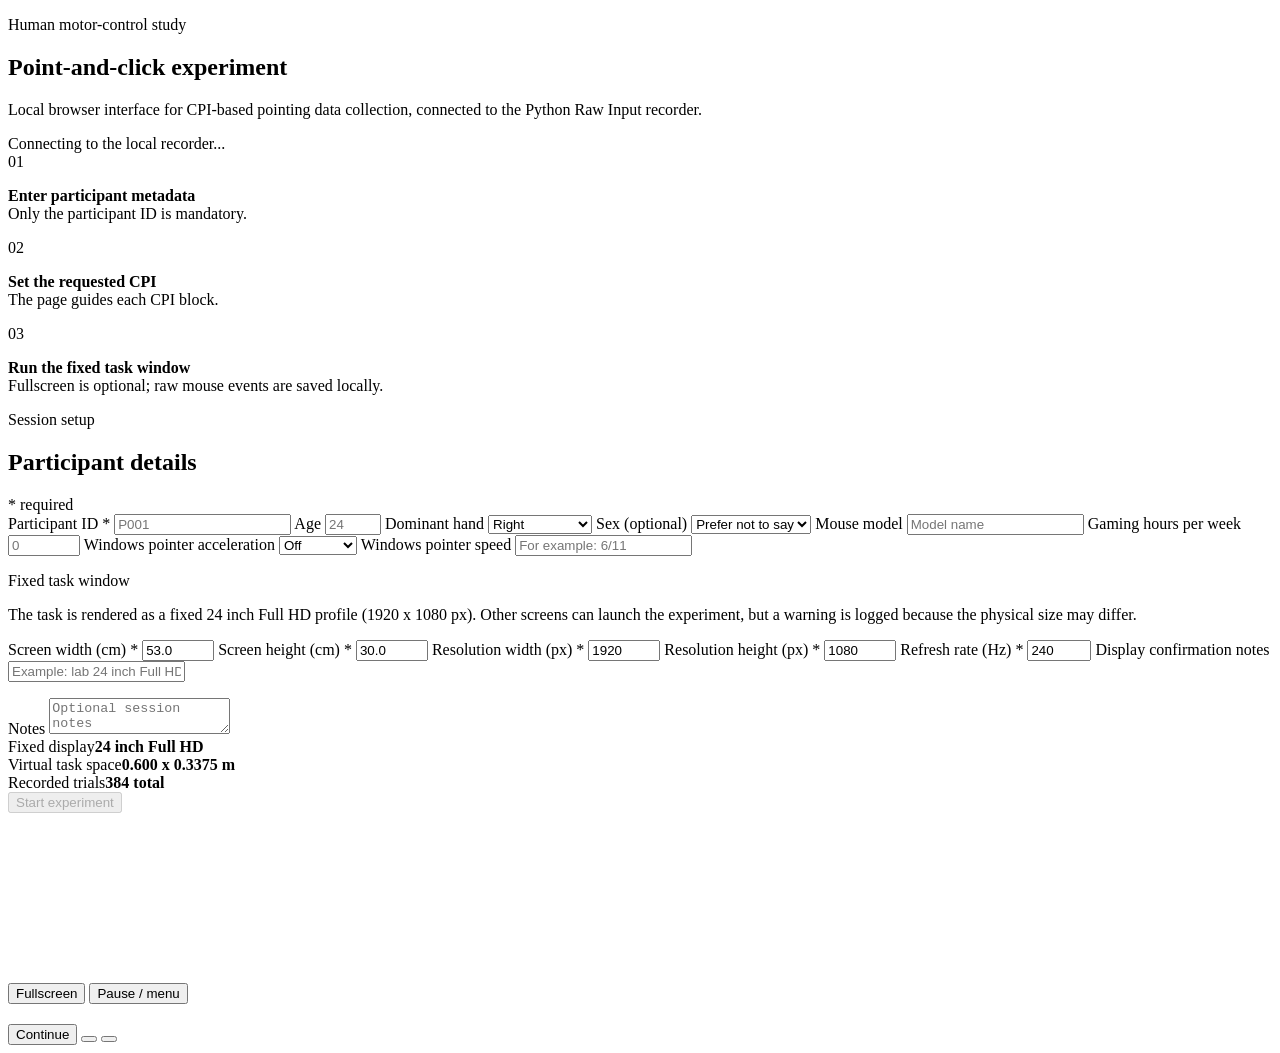
==== src/experiment/web/index.html @ d4f6c8e8 "added the experiment for collecting data" ====
<!doctype html>
<html lang="en">
<head>
  <meta charset="utf-8">
  <meta name="viewport" content="width=device-width, initial-scale=1, viewport-fit=cover">
  <title>Point-and-click CPI study</title>
  <link rel="stylesheet" href="/static/style.css">
</head>
<body>
  <main id="setup" class="setup-shell">
    <section class="setup-card">
      <div class="hero-grid">
        <div class="intro-panel">
          <p class="eyebrow">Human motor-control study</p>
          <h1>Point-and-click experiment</h1>
          <p class="lead">
            Local browser interface for CPI-based pointing data collection, connected
            to the Python Raw Input recorder.
          </p>

          <div id="connection" class="status waiting">
            <span class="status-dot"></span><span>Connecting to the local recorder...</span>
          </div>

          <div class="protocol-list" aria-label="Protocol summary">
            <div>
              <span class="protocol-number">01</span>
              <p><strong>Enter participant metadata</strong><br>Only the participant ID is mandatory.</p>
            </div>
            <div>
              <span class="protocol-number">02</span>
              <p><strong>Set the requested CPI</strong><br>The page guides each CPI block.</p>
            </div>
            <div>
              <span class="protocol-number">03</span>
              <p><strong>Run the fixed task window</strong><br>Fullscreen is optional; raw mouse events are saved locally.</p>
            </div>
          </div>
        </div>

        <form id="participant-form" class="form-panel">
          <div class="form-header">
            <div>
              <p class="eyebrow">Session setup</p>
              <h2>Participant details</h2>
            </div>
            <span class="required-note">* required</span>
          </div>

          <div class="grid">
            <label>
              Participant ID <span aria-hidden="true">*</span>
              <input id="participant-id" required maxlength="64" autocomplete="off" placeholder="P001">
            </label>
            <label>
              Age
              <input id="age" type="number" min="18" max="100" placeholder="24">
            </label>
            <label>
              Dominant hand
              <select id="dominant-hand">
                <option value="right">Right</option>
                <option value="left">Left</option>
                <option value="ambidextrous">Ambidextrous</option>
              </select>
            </label>
            <label>
              Sex (optional)
              <select id="sex">
                <option value="not_reported">Prefer not to say</option>
                <option value="female">Female</option>
                <option value="male">Male</option>
                <option value="other">Other</option>
              </select>
            </label>
            <label>
              Mouse model
              <input id="mouse-model" autocomplete="off" placeholder="Model name">
            </label>
            <label>
              Gaming hours per week
              <input id="gaming-hours" type="number" min="0" max="168" step="0.5" placeholder="0">
            </label>
            <label>
              Windows pointer acceleration
              <select id="pointer-acceleration">
                <option value="off">Off</option>
                <option value="on">On</option>
                <option value="unknown">Unknown</option>
              </select>
            </label>
            <label>
              Windows pointer speed
              <input id="pointer-speed" autocomplete="off" placeholder="For example: 6/11">
            </label>
          </div>

          <div class="section-title">
            <p class="eyebrow">Fixed task window</p>
            <p>
              The task is rendered as a fixed 24 inch Full HD profile
              (1920 x 1080 px). Other screens can launch the experiment, but a
              warning is logged because the physical size may differ.
            </p>
          </div>

          <div class="grid calibration-grid">
            <label>
              Screen width (cm) <span aria-hidden="true">*</span>
              <input id="screen-width-cm" type="number" required min="10" max="200" step="0.1" value="53.0" readonly>
            </label>
            <label>
              Screen height (cm) <span aria-hidden="true">*</span>
              <input id="screen-height-cm" type="number" required min="10" max="120" step="0.1" value="30.0" readonly>
            </label>
            <label>
              Resolution width (px) <span aria-hidden="true">*</span>
              <input id="resolution-width-px" type="number" required min="640" max="10000" step="1" value="1920" readonly>
            </label>
            <label>
              Resolution height (px) <span aria-hidden="true">*</span>
              <input id="resolution-height-px" type="number" required min="480" max="10000" step="1" value="1080" readonly>
            </label>
            <label>
              Refresh rate (Hz) <span aria-hidden="true">*</span>
              <input id="refresh-hz" type="number" required min="30" max="1000" step="1" value="240" readonly>
            </label>
            <label>
              Display confirmation notes
              <input id="display-notes" autocomplete="off" placeholder="Example: lab 24 inch Full HD monitor">
            </label>
          </div>

          <p id="display-check" class="display-check" role="status"></p>

          <label class="wide-label">
            Notes
            <textarea id="notes" rows="2" placeholder="Optional session notes"></textarea>
          </label>

          <div class="preflight">
            <div><span>Fixed display</span><strong>24 inch Full HD</strong></div>
            <div><span>Virtual task space</span><strong>0.600 x 0.3375 m</strong></div>
            <div><span>Recorded trials</span><strong>384 total</strong></div>
          </div>

          <button id="start-button" class="primary" type="submit" disabled>
            Start experiment
          </button>
        </form>
      </div>

      <p id="setup-error" class="error" role="alert"></p>
    </section>
  </main>

  <section id="experiment" class="experiment hidden" aria-live="polite">
    <canvas id="task-canvas"></canvas>
    <div id="experiment-controls" class="experiment-controls hidden">
      <button id="fullscreen-button" type="button">Fullscreen</button>
      <button id="pause-button" type="button">Pause / menu</button>
    </div>
    <div id="overlay" class="overlay hidden">
      <div class="overlay-card">
        <p id="overlay-kicker" class="eyebrow"></p>
        <h2 id="overlay-title"></h2>
        <div id="overlay-copy"></div>
        <div class="overlay-actions">
          <button id="overlay-button" class="primary">Continue</button>
          <button id="overlay-secondary-button" class="secondary hidden" type="button"></button>
          <button id="overlay-danger-button" class="danger hidden" type="button"></button>
        </div>
      </div>
    </div>
    <div id="fatal" class="fatal hidden"></div>
  </section>

  <script src="/static/app.js" defer></script>
</body>
</html>
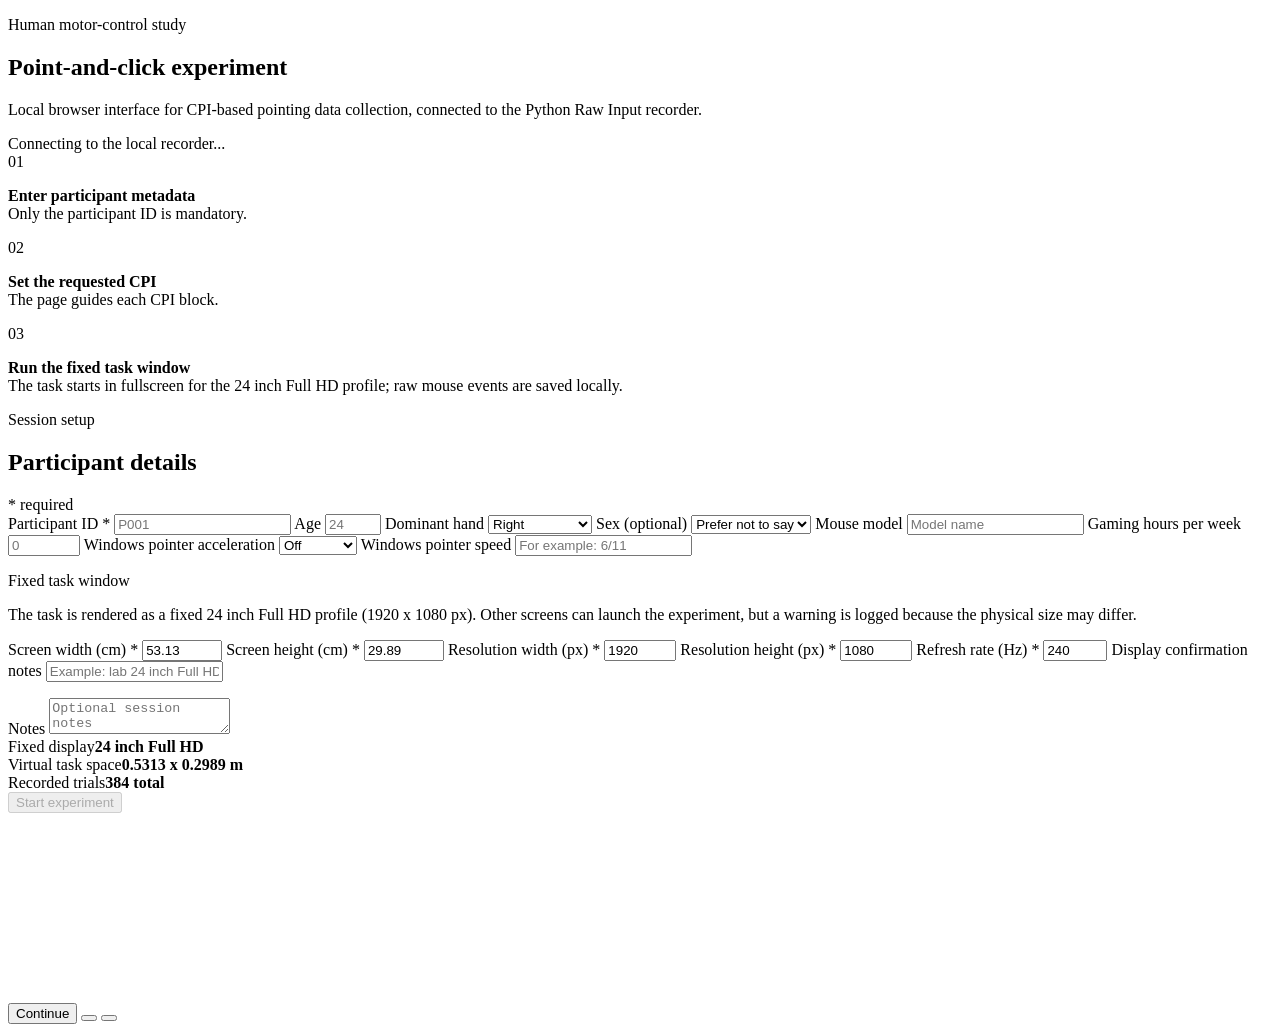
==== commit 8398f311: "added the natural cpi cursor movement and everything related to the cpi, the random orientation betw" ====
--- a/src/experiment/web/index.html
+++ b/src/experiment/web/index.html
@@ -3,8 +3,8 @@
 <head>
   <meta charset="utf-8">
   <meta name="viewport" content="width=device-width, initial-scale=1, viewport-fit=cover">
-  <title>Point-and-click CPI study</title>
-  <link rel="stylesheet" href="/static/style.css">
+  <title>Point-and-click experiment</title>
+  <link rel="stylesheet" href="/static/style.css?v=20260713-small-blue-crosshair-v2">
 </head>
 <body>
   <main id="setup" class="setup-shell">
@@ -33,7 +33,7 @@
             </div>
             <div>
               <span class="protocol-number">03</span>
-              <p><strong>Run the fixed task window</strong><br>Fullscreen is optional; raw mouse events are saved locally.</p>
+              <p><strong>Run the fixed task window</strong><br>The task starts in fullscreen for the 24 inch Full HD profile; raw mouse events are saved locally.</p>
             </div>
           </div>
         </div>
@@ -107,11 +107,11 @@
           <div class="grid calibration-grid">
             <label>
               Screen width (cm) <span aria-hidden="true">*</span>
-              <input id="screen-width-cm" type="number" required min="10" max="200" step="0.1" value="53.0" readonly>
+              <input id="screen-width-cm" type="number" required min="10" max="200" step="0.01" value="53.13" readonly>
             </label>
             <label>
               Screen height (cm) <span aria-hidden="true">*</span>
-              <input id="screen-height-cm" type="number" required min="10" max="120" step="0.1" value="30.0" readonly>
+              <input id="screen-height-cm" type="number" required min="10" max="120" step="0.01" value="29.89" readonly>
             </label>
             <label>
               Resolution width (px) <span aria-hidden="true">*</span>
@@ -140,7 +140,7 @@
 
           <div class="preflight">
             <div><span>Fixed display</span><strong>24 inch Full HD</strong></div>
-            <div><span>Virtual task space</span><strong>0.600 x 0.3375 m</strong></div>
+            <div><span>Virtual task space</span><strong>0.5313 x 0.2989 m</strong></div>
             <div><span>Recorded trials</span><strong>384 total</strong></div>
           </div>
 
@@ -156,10 +156,6 @@
 
   <section id="experiment" class="experiment hidden" aria-live="polite">
     <canvas id="task-canvas"></canvas>
-    <div id="experiment-controls" class="experiment-controls hidden">
-      <button id="fullscreen-button" type="button">Fullscreen</button>
-      <button id="pause-button" type="button">Pause / menu</button>
-    </div>
     <div id="overlay" class="overlay hidden">
       <div class="overlay-card">
         <p id="overlay-kicker" class="eyebrow"></p>
@@ -175,6 +171,6 @@
     <div id="fatal" class="fatal hidden"></div>
   </section>
 
-  <script src="/static/app.js" defer></script>
+  <script src="/static/app.js?v=20260713-small-blue-crosshair-v2" defer></script>
 </body>
 </html>
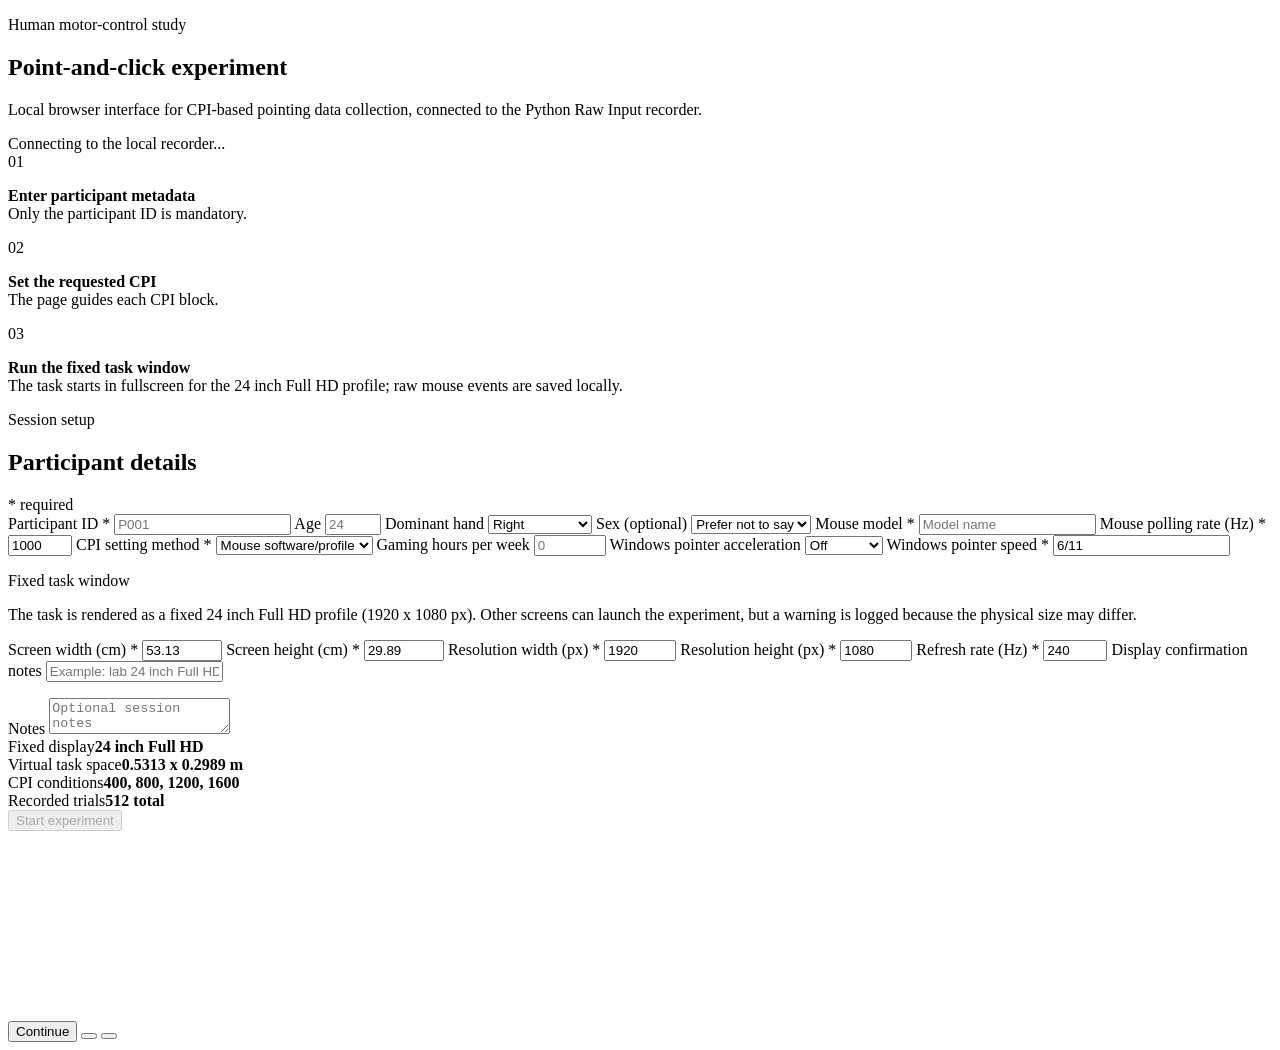
==== commit db8d5068: "added human-model inference" ====
--- a/src/experiment/web/index.html
+++ b/src/experiment/web/index.html
@@ -74,8 +74,20 @@
               </select>
             </label>
             <label>
-              Mouse model
-              <input id="mouse-model" autocomplete="off" placeholder="Model name">
+              Mouse model <span aria-hidden="true">*</span>
+              <input id="mouse-model" required autocomplete="off" placeholder="Model name">
+            </label>
+            <label>
+              Mouse polling rate (Hz) <span aria-hidden="true">*</span>
+              <input id="mouse-polling-hz" type="number" required min="125" max="8000" step="1" value="1000">
+            </label>
+            <label>
+              CPI setting method <span aria-hidden="true">*</span>
+              <select id="cpi-setting-method" required>
+                <option value="mouse_software">Mouse software/profile</option>
+                <option value="hardware_button">Physical CPI button</option>
+                <option value="other_verified">Other verified method</option>
+              </select>
             </label>
             <label>
               Gaming hours per week
@@ -90,8 +102,8 @@
               </select>
             </label>
             <label>
-              Windows pointer speed
-              <input id="pointer-speed" autocomplete="off" placeholder="For example: 6/11">
+              Windows pointer speed <span aria-hidden="true">*</span>
+              <input id="pointer-speed" required autocomplete="off" value="6/11" placeholder="For example: 6/11">
             </label>
           </div>
 
@@ -141,7 +153,8 @@
           <div class="preflight">
             <div><span>Fixed display</span><strong>24 inch Full HD</strong></div>
             <div><span>Virtual task space</span><strong>0.5313 x 0.2989 m</strong></div>
-            <div><span>Recorded trials</span><strong>384 total</strong></div>
+            <div><span>CPI conditions</span><strong id="protocol-cpi-values">400, 800, 1200, 1600</strong></div>
+            <div><span>Recorded trials</span><strong id="protocol-trial-count">512 total</strong></div>
           </div>
 
           <button id="start-button" class="primary" type="submit" disabled>
@@ -171,6 +184,6 @@
     <div id="fatal" class="fatal hidden"></div>
   </section>
 
-  <script src="/static/app.js?v=20260713-small-blue-crosshair-v2" defer></script>
+  <script src="/static/app.js?v=20260805-connection-watchdog" defer></script>
 </body>
 </html>
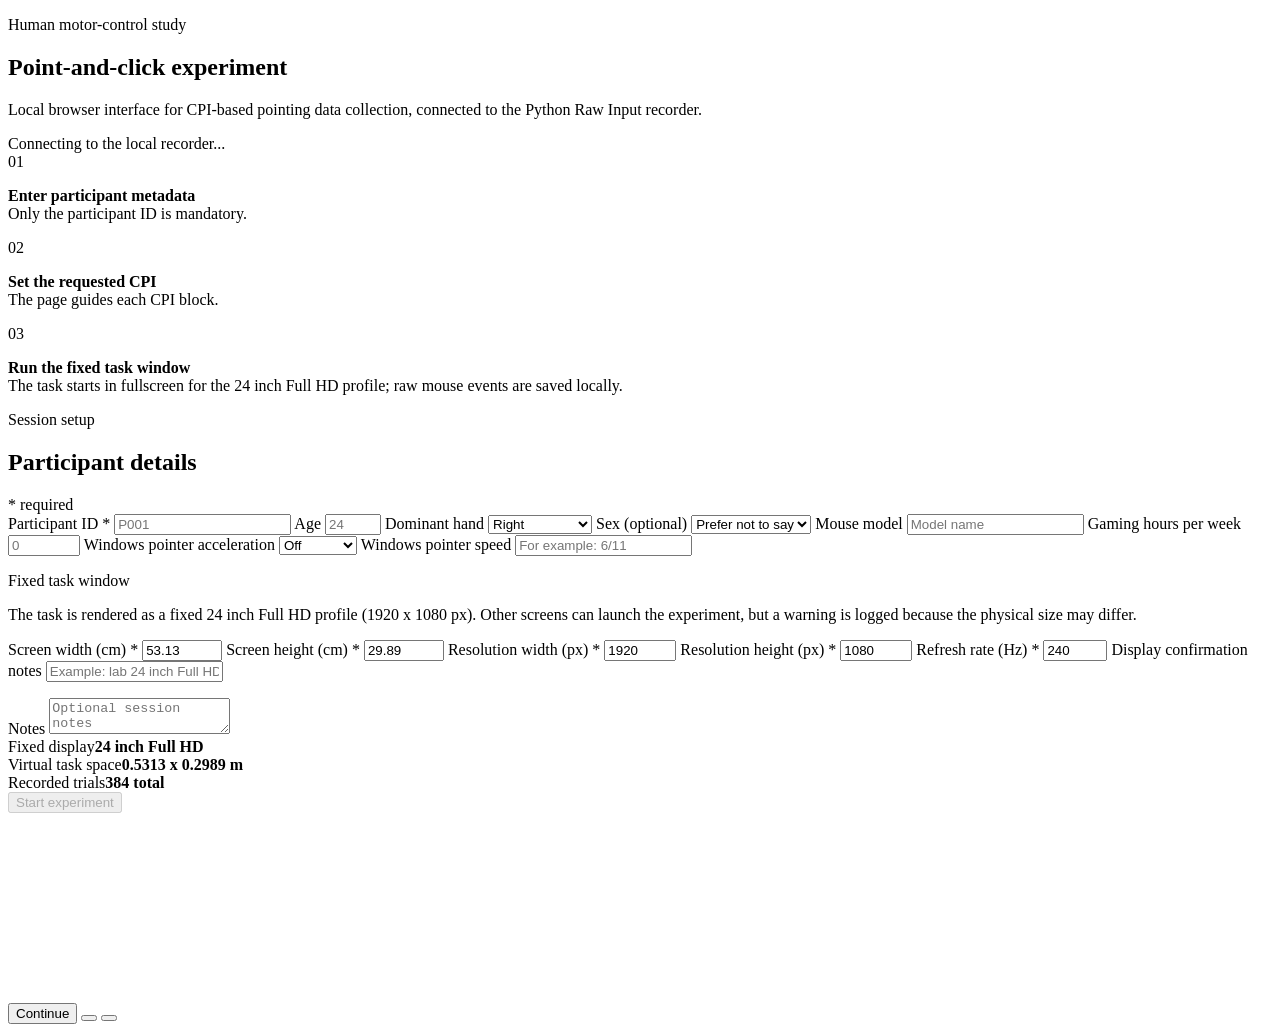
==== commit b8549cea: "Sync latest Yonsei CPI inference pipeline" ====
--- a/src/experiment/web/index.html
+++ b/src/experiment/web/index.html
@@ -74,20 +74,8 @@
               </select>
             </label>
             <label>
-              Mouse model <span aria-hidden="true">*</span>
-              <input id="mouse-model" required autocomplete="off" placeholder="Model name">
-            </label>
-            <label>
-              Mouse polling rate (Hz) <span aria-hidden="true">*</span>
-              <input id="mouse-polling-hz" type="number" required min="125" max="8000" step="1" value="1000">
-            </label>
-            <label>
-              CPI setting method <span aria-hidden="true">*</span>
-              <select id="cpi-setting-method" required>
-                <option value="mouse_software">Mouse software/profile</option>
-                <option value="hardware_button">Physical CPI button</option>
-                <option value="other_verified">Other verified method</option>
-              </select>
+              Mouse model
+              <input id="mouse-model" autocomplete="off" placeholder="Model name">
             </label>
             <label>
               Gaming hours per week
@@ -102,8 +90,8 @@
               </select>
             </label>
             <label>
-              Windows pointer speed <span aria-hidden="true">*</span>
-              <input id="pointer-speed" required autocomplete="off" value="6/11" placeholder="For example: 6/11">
+              Windows pointer speed
+              <input id="pointer-speed" autocomplete="off" placeholder="For example: 6/11">
             </label>
           </div>
 
@@ -153,8 +141,7 @@
           <div class="preflight">
             <div><span>Fixed display</span><strong>24 inch Full HD</strong></div>
             <div><span>Virtual task space</span><strong>0.5313 x 0.2989 m</strong></div>
-            <div><span>CPI conditions</span><strong id="protocol-cpi-values">400, 800, 1200, 1600</strong></div>
-            <div><span>Recorded trials</span><strong id="protocol-trial-count">512 total</strong></div>
+            <div><span>Recorded trials</span><strong>384 total</strong></div>
           </div>
 
           <button id="start-button" class="primary" type="submit" disabled>
@@ -184,6 +171,6 @@
     <div id="fatal" class="fatal hidden"></div>
   </section>
 
-  <script src="/static/app.js?v=20260805-connection-watchdog" defer></script>
+  <script src="/static/app.js?v=20260713-small-blue-crosshair-v2" defer></script>
 </body>
 </html>
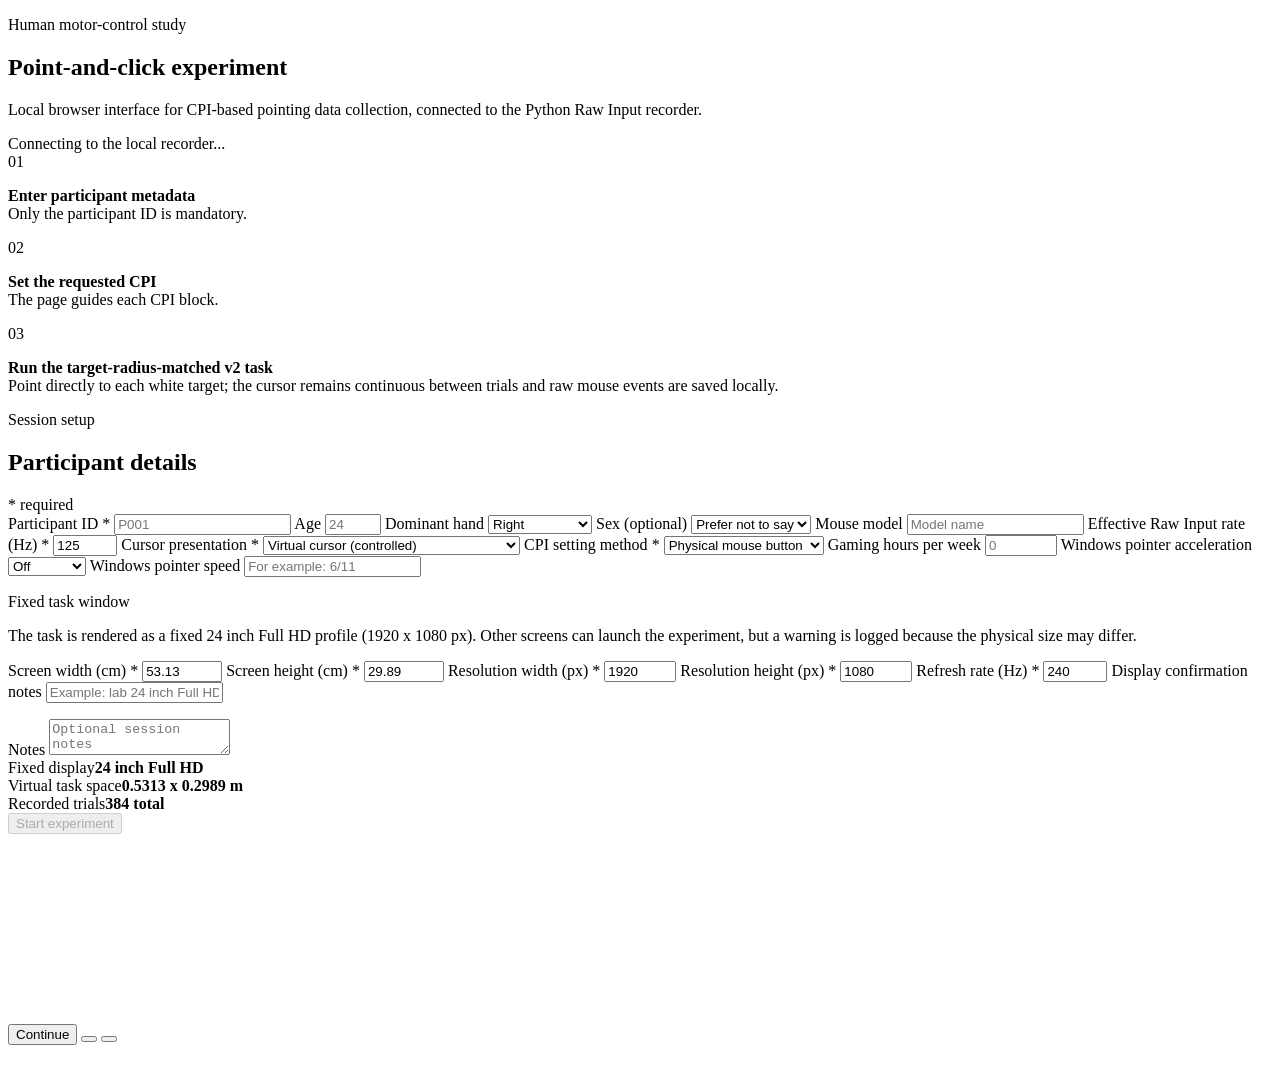
==== commit fa4453be: "Add controlled human experiment and diagnostics" ====
--- a/src/experiment/web/index.html
+++ b/src/experiment/web/index.html
@@ -4,7 +4,7 @@
   <meta charset="utf-8">
   <meta name="viewport" content="width=device-width, initial-scale=1, viewport-fit=cover">
   <title>Point-and-click experiment</title>
-  <link rel="stylesheet" href="/static/style.css?v=20260713-small-blue-crosshair-v2">
+  <link rel="stylesheet" href="/static/style.css?v=20260826-native-authoritative-v16">
 </head>
 <body>
   <main id="setup" class="setup-shell">
@@ -33,7 +33,7 @@
             </div>
             <div>
               <span class="protocol-number">03</span>
-              <p><strong>Run the fixed task window</strong><br>The task starts in fullscreen for the 24 inch Full HD profile; raw mouse events are saved locally.</p>
+              <p><strong>Run the target-radius-matched v2 task</strong><br>Point directly to each white target; the cursor remains continuous between trials and raw mouse events are saved locally.</p>
             </div>
           </div>
         </div>
@@ -76,6 +76,26 @@
             <label>
               Mouse model
               <input id="mouse-model" autocomplete="off" placeholder="Model name">
+            </label>
+            <label>
+              Effective Raw Input rate (Hz) <span aria-hidden="true">*</span>
+              <input id="mouse-polling-hz" type="number" required min="1" max="8000" step="1" value="125">
+            </label>
+            <label>
+              Cursor presentation <span aria-hidden="true">*</span>
+              <select id="cursor-presentation-mode" required>
+                <option value="virtual_raw_input" selected>Virtual cursor (controlled)</option>
+                <option value="native_windows">Native Windows cursor (A/B diagnostic)</option>
+              </select>
+            </label>
+            <label>
+              CPI setting method <span aria-hidden="true">*</span>
+              <select id="cpi-setting-method" required>
+                <option value="physical_button" selected>Physical mouse button</option>
+                <option value="mouse_software">Mouse software</option>
+                <option value="hardware_profile">Saved hardware profile</option>
+                <option value="other">Other verified method</option>
+              </select>
             </label>
             <label>
               Gaming hours per week
@@ -141,7 +161,7 @@
           <div class="preflight">
             <div><span>Fixed display</span><strong>24 inch Full HD</strong></div>
             <div><span>Virtual task space</span><strong>0.5313 x 0.2989 m</strong></div>
-            <div><span>Recorded trials</span><strong>384 total</strong></div>
+            <div><span>Recorded trials</span><strong id="configured-trial-count">384 total</strong></div>
           </div>
 
           <button id="start-button" class="primary" type="submit" disabled>
@@ -168,9 +188,10 @@
         </div>
       </div>
     </div>
+    <img id="ui-cursor" class="ui-cursor hidden" alt="" aria-hidden="true">
     <div id="fatal" class="fatal hidden"></div>
   </section>
 
-  <script src="/static/app.js?v=20260713-small-blue-crosshair-v2" defer></script>
+  <script src="/static/app.js?v=20260826-native-authoritative-v19" defer></script>
 </body>
 </html>
